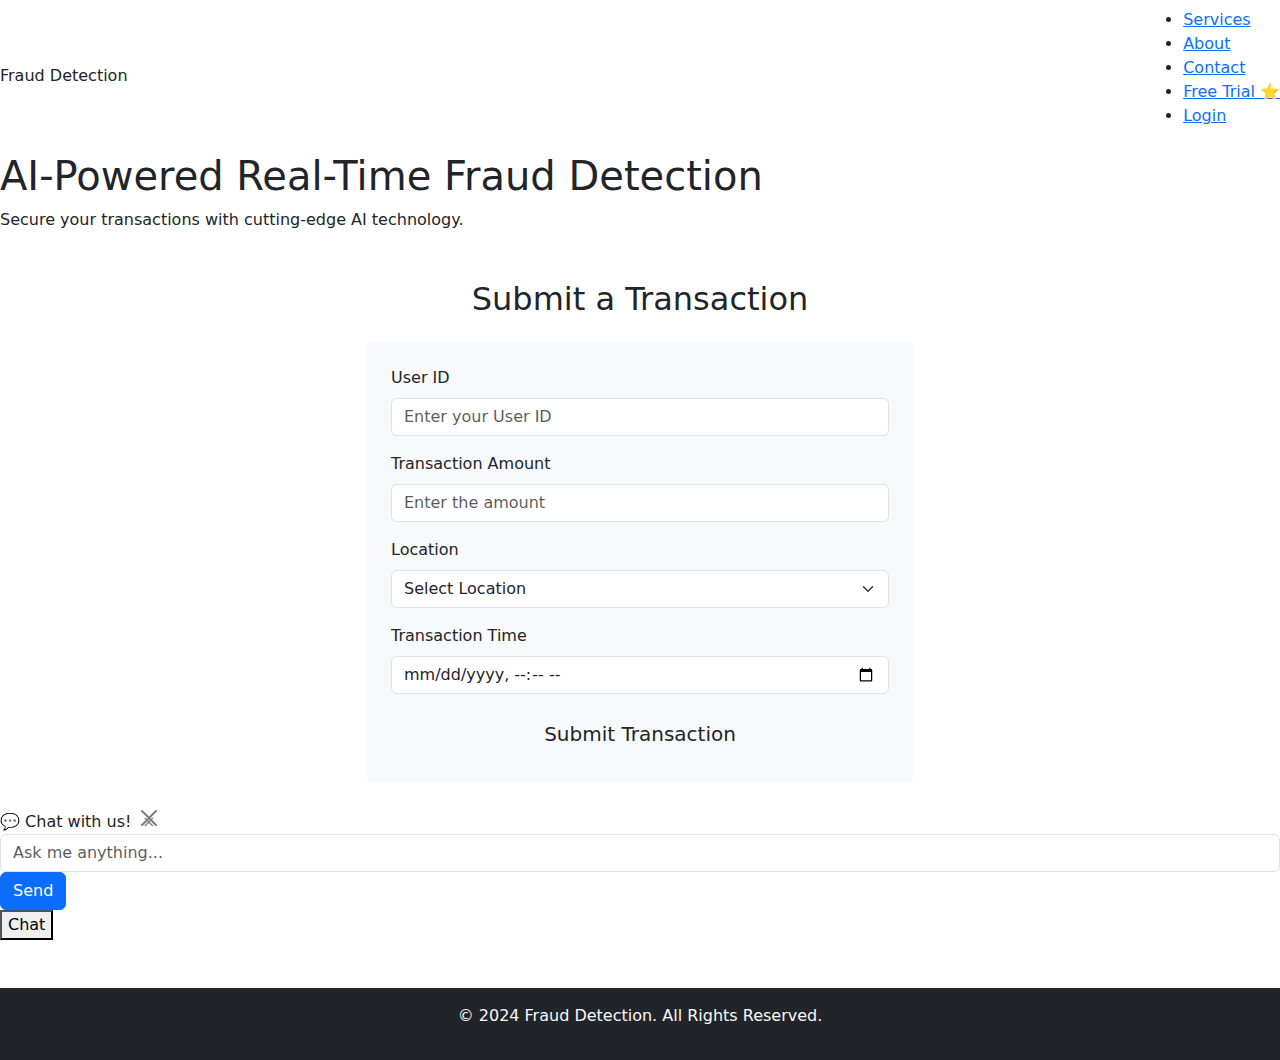
==== index.html @ 46d0e91d "Add files via upload" ====
<!DOCTYPE html>
<html lang="en">

<head>
    <meta charset="UTF-8">
    <meta name="viewport" content="width=device-width, initial-scale=1.0">
    <meta http-equiv="X-UA-Compatible" content="ie=edge">
    <title>AI-Powered Fraud Detection</title>
    <!-- Bootstrap CSS -->
    <link href="https://cdn.jsdelivr.net/npm/bootstrap@5.3.0-alpha1/dist/css/bootstrap.min.css" rel="stylesheet">
    <!-- Custom CSS -->
    <link rel="stylesheet" href="styles.css">
</head>

<body>
    <!-- Navigation -->
    <nav class="navbar">
        <div class="logo">Fraud Detection</div>
        <ul class="nav-links">
            <li><a href="#">Services</a></li>
            <li><a href="#">About</a></li>
            <li><a href="#">Contact</a></li>
            <li><a href="#" class="highlighted">Free Trial ⭐</a></li>
            <li><a href="#" class="login-btn">Login</a></li>
        </ul>
    </nav>

    <!-- Hero Section -->
    <section class="hero">
        <div class="hero-content">
            <h1>AI-Powered Real-Time Fraud Detection</h1>
            <p>Secure your transactions with cutting-edge AI technology.</p>
        </div>
    </section>

    <!-- Transaction Form Section -->
    <section id="transaction-form" class="container mt-5">
        <h2 class="text-center mb-4">Submit a Transaction</h2>
        <div class="row justify-content-center">
            <div class="col-md-6">
                <form id="fraud-form" class="bg-light p-4 rounded">
                    <div class="mb-3">
                        <label for="user-id" class="form-label">User ID</label>
                        <input type="text" class="form-control" id="user-id" name="user-id" placeholder="Enter your User ID" required>
                    </div>

                    <div class="mb-3">
                        <label for="amount" class="form-label">Transaction Amount</label>
                        <input type="number" class="form-control" id="amount" name="amount" placeholder="Enter the amount" required>
                    </div>

                    <div class="mb-3">
                        <label for="location" class="form-label">Location</label>
                        <select class="form-select" id="location" name="location" required>
                            <option selected disabled>Select Location</option>
                            <option value="USA">USA</option>
                            <option value="Europe">Europe</option>
                            <option value="Asia">Asia</option>
                            <option value="Other">Other</option>
                        </select>
                    </div>

                    <div class="mb-3">
                        <label for="time" class="form-label">Transaction Time</label>
                        <input type="datetime-local" class="form-control" id="time" name="time" required>
                    </div>

                    <div class="d-grid">
                        <button type="submit" class="btn btn-gradient btn-lg">Submit Transaction</button>
                    </div>
                </form>
                <div id="result" class="mt-4 text-center"></div>
            </div>
        </div>
    </section>

    <!-- Chatbot Section -->
    <div id="chatbot-container" class="chatbot-container">
        <div id="chatbot-header" class="chatbot-header">
            <span>💬 Chat with us!</span>
            <button id="close-chat" class="btn-close">&times;</button>
        </div>
        <div id="chatbot-messages" class="chatbot-messages"></div>
        <div class="chatbot-input-container">
            <input type="text" id="chatbot-input" class="form-control" placeholder="Ask me anything...">
            <button id="send-message" class="btn btn-primary">Send</button>
        </div>
    </div>
    <button id="open-chatbot" class="open-chatbot-btn">Chat</button>

    <!-- Footer -->
    <footer class="text-center py-3 bg-dark text-light mt-5">
        <p>&copy; 2024 Fraud Detection. All Rights Reserved.</p>
    </footer>

    <!-- Bootstrap JS -->
    <script src="https://cdn.jsdelivr.net/npm/bootstrap@5.3.0-alpha1/dist/js/bootstrap.bundle.min.js"></script>
    <!-- Custom JS -->
    <script src="app.js"></script>
</body>

</html>
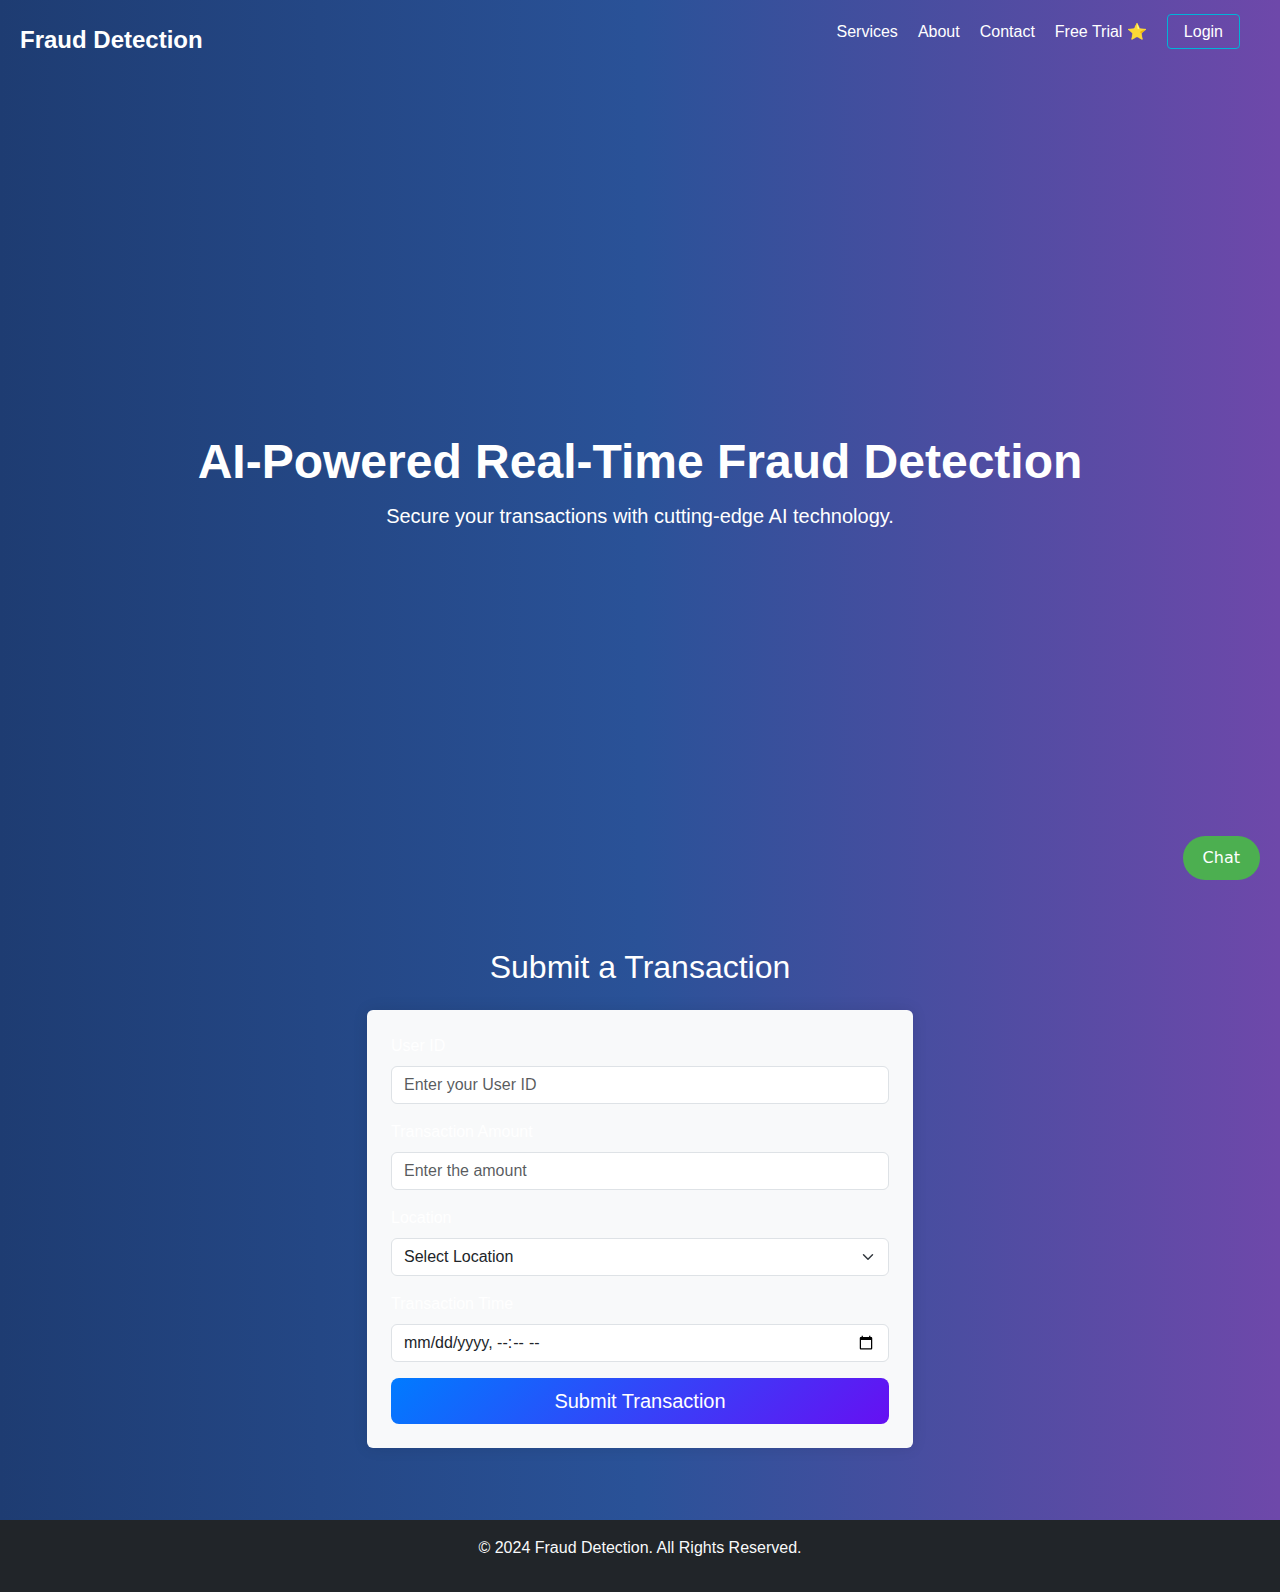
==== commit abcae8e3: "Update index.html" ====
--- a/index.html
+++ b/index.html
@@ -21,7 +21,7 @@
             <li><a href="#">About</a></li>
             <li><a href="#">Contact</a></li>
             <li><a href="#" class="highlighted">Free Trial ⭐</a></li>
-            <li><a href="#" class="login-btn">Login</a></li>
+            <li><a href="login.html" class="login-btn">Login</a></li>
         </ul>
     </nav>
 
--- a/styles.css
+++ b/styles.css
@@ -0,0 +1,200 @@
+/* General styles */
+* {
+    margin: 0;
+    padding: 0;
+    box-sizing: border-box;
+    font-family: Arial, sans-serif;
+}
+
+body {
+    color: white;
+    background: linear-gradient(to right, #1e3c72, #2a5298, #6e48aa); /* Apply the gradient to the entire body */
+    height: 100vh;
+}
+
+/* Navbar styles */
+.navbar {
+    display: flex;
+    justify-content: space-between;
+    align-items: center;
+    padding: 20px;
+    background-color: transparent; /* Make navbar background transparent to show gradient */
+}
+
+.logo {
+    font-size: 24px;
+    font-weight: bold;
+    color: white;
+}
+
+.nav-links {
+    display: flex;
+    list-style: none;
+}
+
+.nav-links li {
+    margin-right: 20px;
+}
+
+.nav-links li a {
+    color: white;
+    text-decoration: none;
+    font-size: 16px;
+}
+
+.nav-links li a:hover {
+    text-decoration: underline;
+}
+
+.highlighted {
+    color: #ffce3a; /* Highlighted for Free Trial */
+}
+
+.login-btn {
+    padding: 8px 16px;
+    border: 1px solid #00b4d8;
+    border-radius: 4px;
+    color: white;
+}
+
+.login-btn:hover {
+    background-color: #00b4d8;
+}
+
+/* Hero Section */
+.hero {
+    display: flex;
+    justify-content: center;
+    align-items: center;
+    text-align: center;
+    height: calc(100vh - 80px); /* Subtract the navbar height from 100vh */
+}
+
+.hero-content h1 {
+    font-size: 48px;
+    font-weight: 700;
+}
+
+.hero-content p {
+    font-size: 20px;
+    margin-top: 10px;
+}
+
+
+/* Buttons with Gradient */
+.btn-gradient {
+    background: linear-gradient(135deg, #007bff, #6610f2);
+    color: white;
+    border: none;
+}
+
+.btn-gradient:hover {
+    background: linear-gradient(135deg, #6610f2, #007bff);
+}
+
+/* Form Styling */
+form {
+    background: #f0f5fa;
+    padding: 20px;
+    border-radius: 10px;
+    box-shadow: 0 0 15px rgba(0, 0, 0, 0.1);
+}
+
+button {
+    font-size: 1.2rem;
+}
+
+#result {
+    font-size: 1.25rem;
+    font-weight: bold;
+}
+
+/* Footer */
+footer {
+    background-color: #333;
+    color: #fff;
+    padding: 20px 0;
+}
+
+/* Chatbot Styles */
+#chatbot-container {
+    position: fixed;
+    bottom: 0;
+    right: 20px;
+    width: 300px;
+    height: 400px;
+    background-color: yellowgreen;
+    border-radius: 10px 10px 0 0;
+    box-shadow: 0 0 10px rgba(0, 0, 0, 0.3);
+    display: none;
+    flex-direction: column;
+}
+
+#chatbot-header {
+    background-color: #4CAF50;
+    color: white;
+    padding: 10px;
+    border-radius: 10px 10px 0 0;
+    display: flex;
+    justify-content: space-between;
+    align-items: center;
+}
+
+.chatbot-messages {
+    padding: 10px;
+    overflow-y: scroll;
+    flex-grow: 1;
+    background-color: yellowgreen;
+}
+
+.chatbot-input-container {
+    display: flex;
+    padding: 10px;
+    background-color:yellowgreen;
+    ;
+}
+
+.chatbot-input-container input {
+    flex-grow: 1;
+    margin-right: 10px;
+}
+
+.open-chatbot-btn {
+    position: fixed;
+    bottom: 20px;
+    right: 20px;
+    background-color: #4CAF50;
+    color:#fff;
+    border: none;
+    padding: 10px 20px;
+    border-radius: 50px;
+    cursor: pointer;
+    font-size: 16px;
+}
+
+.open-chatbot-btn:hover {
+    background-color: #45a049;
+}
+
+/* Animations */
+@keyframes fadeInDown {
+    0% {
+        opacity: 0;
+        transform: translateY(-20px);
+    }
+    100% {
+        opacity: 1;
+        transform: translateY(0);
+    }
+}
+
+@keyframes fadeInUp {
+    0% {
+        opacity: 0;
+        transform: translateY(20px);
+    }
+    100% {
+        opacity: 1;
+        transform: translateY(0);
+    }
+}
